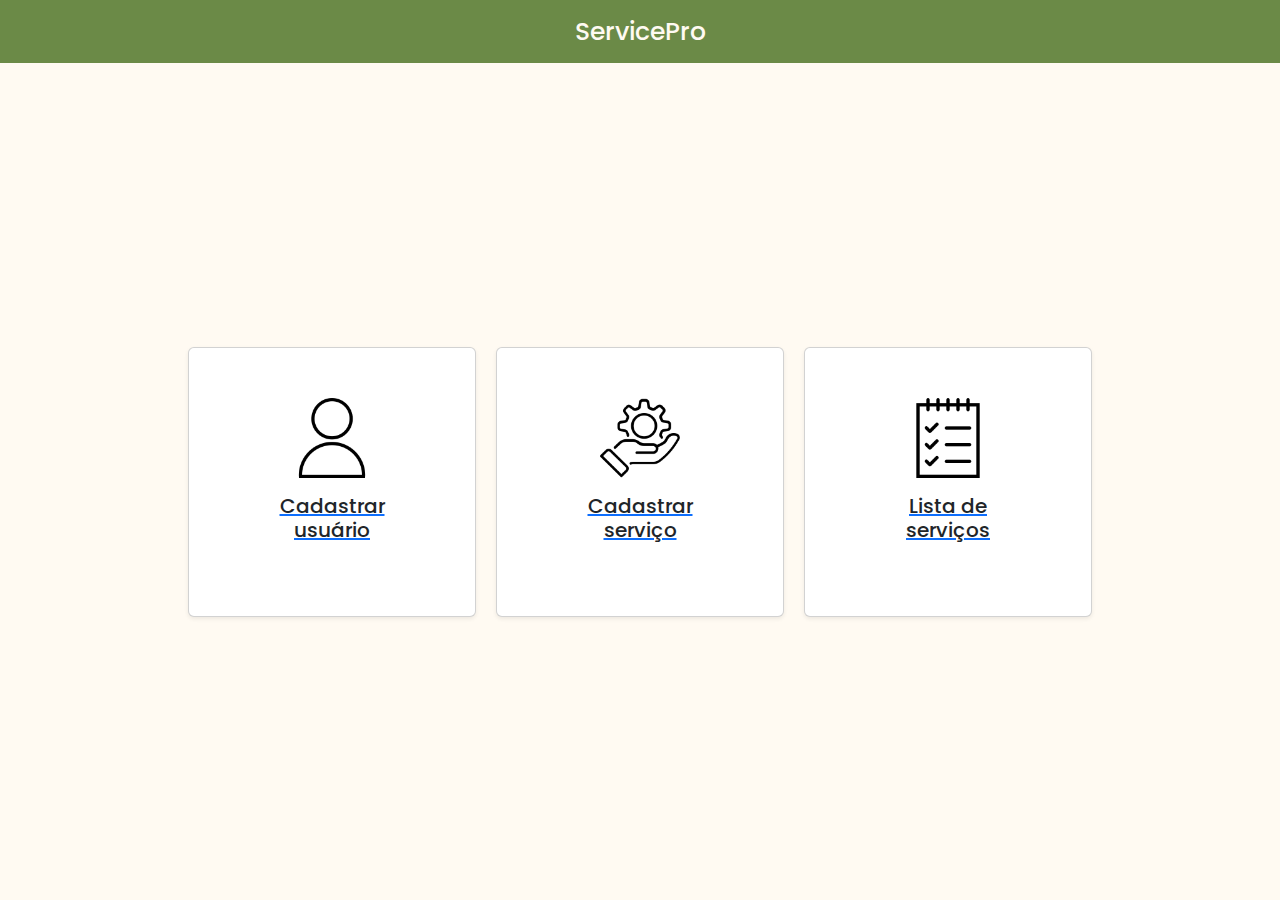
==== src/index.html @ 48aecaf5 "Arrumado home" ====
<!DOCTYPE html>
<html lang="en">
<head>
    <meta charset="UTF-8">
    <meta name="viewport" content="width=device-width, initial-scale=1.0">
    <title>Document</title>
    <link rel="stylesheet" href="style/style.css">

    <!-- Bootstrap -->
    <link href="https://cdn.jsdelivr.net/npm/bootstrap@5.3.3/dist/css/bootstrap.min.css" rel="stylesheet" integrity="sha384-QWTKZyjpPEjISv5WaRU9OFeRpok6YctnYmDr5pNlyT2bRjXh0JMhjY6hW+ALEwIH" crossorigin="anonymous">
    <script src="https://cdn.jsdelivr.net/npm/bootstrap@5.3.3/dist/js/bootstrap.bundle.min.js" integrity="sha384-YvpcrYf0tY3lHB60NNkmXc5s9fDVZLESaAA55NDzOxhy9GkcIdslK1eN7N6jIeHz" crossorigin="anonymous"></script>
    <script src="script.js"></script>

</head>
<body>
    <!-- <marquee>
        <h1 class="message">Loading...</h1>
    </marquee> -->
    <header class="navbar-color">
        <nav class="navbar-color">
            <div class="navbar-color div-nav" >
              <a class="tittle-nav" style="color: F6C915;" href="#">ServicePro</a>
            </div>
          </nav> 
    </header>

    <main>
        <div class="div-main">
            <a href="">
                <div class="card shadow-sm" style="width: 18rem;">
                    <img src="/src/images/user.webp" class="card-img color-card"  style="width: 5rem;" alt="...">
                    <div class="card-body">
                    <h5 class="card-title">Cadastrar usuário</h5>
                    </div>
                </div>
            </a>

            <a href="">
                <div class="card shadow-sm" style="width: 18rem;">
                    <img src="/src/images/servico.png" class="card-img"  style="width: 5rem;" alt="...">
                    <div class="card-body">
                    <h5 class="card-title color-card">Cadastrar serviço</h5>
                    </div>
                </div>
            </a>    

            <a href="">
                <div class="card shadow-sm" style="width: 18rem;">
                    <img src="/src/images/listar.png" class="card-img color-card"  style="width: 5rem;" alt="...">
                    <div class="card-body">
                    <h5 class="card-title">Lista de serviços</h5>
                    </div>
                </div>
            </a>
        </div>
    </main>
</body>
</html>
---- src/style/style.css ----
@import url('https://fonts.googleapis.com/css2?family=Poppins:ital,wght@0,100;0,200;0,300;0,400;0,500;0,600;0,700;0,800;0,900;1,100;1,200;1,300;1,400;1,500;1,600;1,700;1,800;1,900&display=swap');

* {
    background-color: #FFFAF2;
    font-family: "Poppins", sans-serif;
    font-weight: 500;
    font-style: normal;
}

.navbar-color {
    background-color: #6B8A47;
    width: 100wh;
    height: 7vh;
}

.tittle-nav {
    background-color: #6B8A47;
    color: #FFFAF2;
    text-decoration: none;
    font-size: 25px;
}

.div-nav {
   display: flex;
   align-items: center;
   justify-content: center;
   width: 100vw;
}

main {
    height: 93vh;
}

.div-main {
    height: 93vh;
    display: flex;
    align-items: center;
        gap: 20px;
    justify-content: center;
}

/* .option {
    background-color: #A7C584;
    color: white;
    text-decoration: none;
    height: 100px;
    width: 300px;
    border: none;
    font-size: 20px;
} */

.card {
    padding: 50px;
    align-items: center;
    text-align: center;
    background-color: #FFFAF2;
}

.card-body, .card-title, .card-img {
    background-color: #FFFFFF;
}
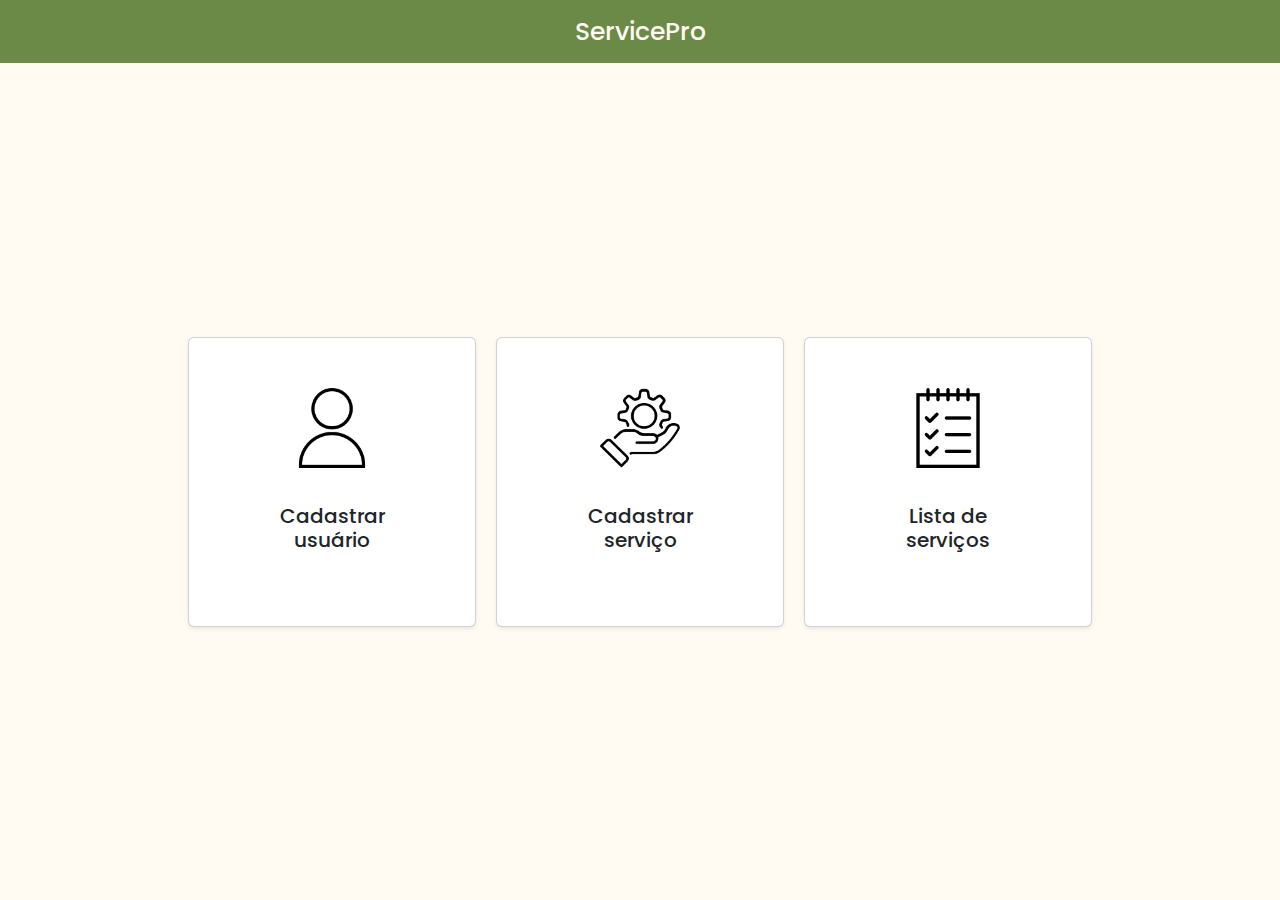
==== commit 2e5beb8e: "Arrumado tela home" ====
--- a/src/index.html
+++ b/src/index.html
@@ -26,7 +26,7 @@
 
     <main>
         <div class="div-main">
-            <a href="">
+            <a href="" style="text-decoration: none;">
                 <div class="card shadow-sm" style="width: 18rem;">
                     <img src="/src/images/user.webp" class="card-img color-card"  style="width: 5rem;" alt="...">
                     <div class="card-body">
@@ -35,7 +35,7 @@
                 </div>
             </a>
 
-            <a href="">
+            <a href="" style="text-decoration: none;">
                 <div class="card shadow-sm" style="width: 18rem;">
                     <img src="/src/images/servico.png" class="card-img"  style="width: 5rem;" alt="...">
                     <div class="card-body">
@@ -44,7 +44,7 @@
                 </div>
             </a>    
 
-            <a href="">
+            <a href="" style="text-decoration: none;">
                 <div class="card shadow-sm" style="width: 18rem;">
                     <img src="/src/images/listar.png" class="card-img color-card"  style="width: 5rem;" alt="...">
                     <div class="card-body">
--- a/src/style/style.css
+++ b/src/style/style.css
@@ -54,8 +54,10 @@
     align-items: center;
     text-align: center;
     background-color: #FFFAF2;
+    gap: 20px;
 }
 
 .card-body, .card-title, .card-img {
     background-color: #FFFFFF;
+    text-decoration: none;
 }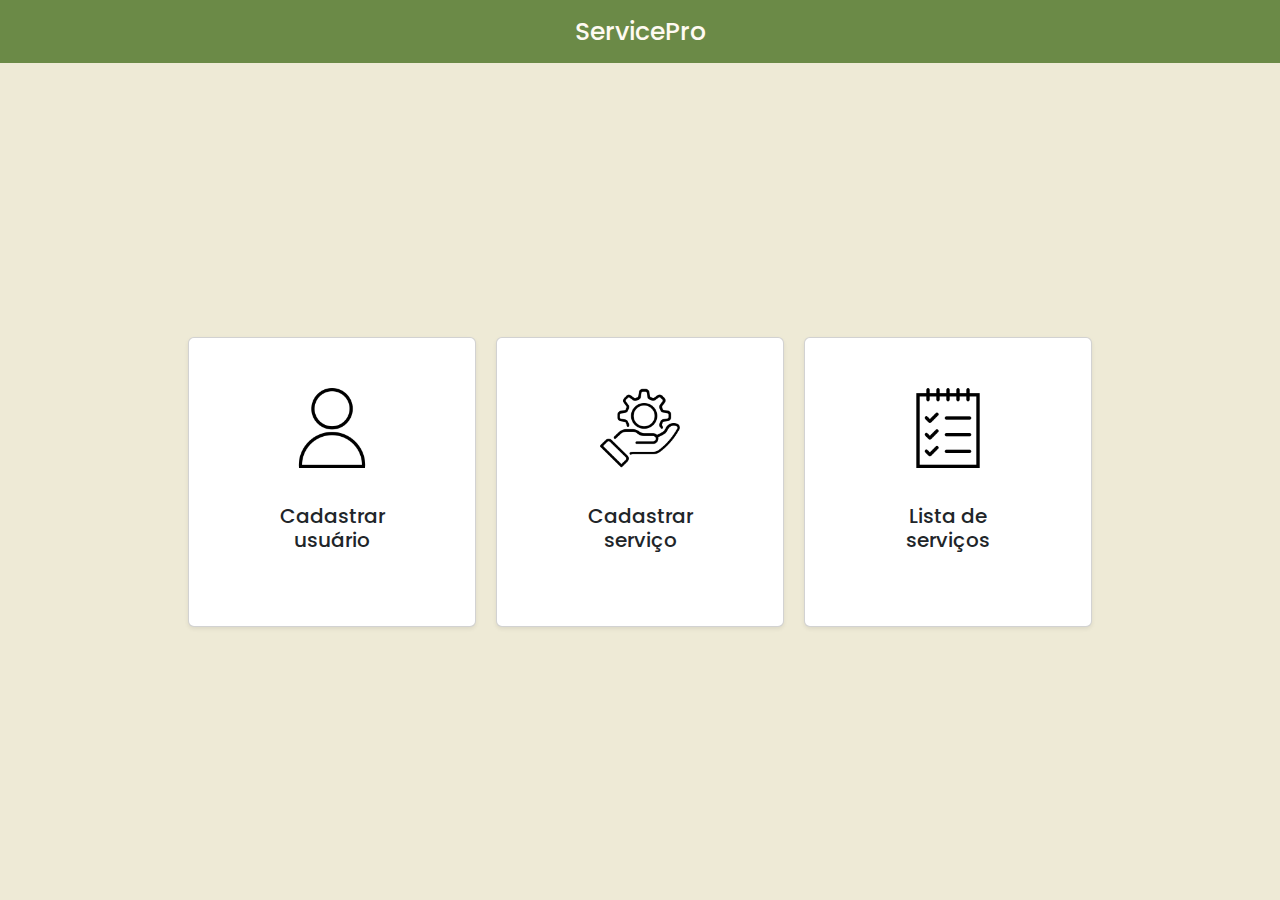
==== commit 8da899fd: "arrumado formulários" ====
--- a/src/index.html
+++ b/src/index.html
@@ -26,16 +26,16 @@
 
     <main>
         <div class="div-main">
-            <a href="" style="text-decoration: none;">
+            <a href="../src/views/register-user.html" style="text-decoration: none;">
                 <div class="card shadow-sm" style="width: 18rem;">
                     <img src="/src/images/user.webp" class="card-img color-card"  style="width: 5rem;" alt="...">
                     <div class="card-body">
                     <h5 class="card-title">Cadastrar usuário</h5>
                     </div>
                 </div>
-            </a>
+            </a> 
 
-            <a href="" style="text-decoration: none;">
+            <a href="../src/views/register-service.html" style="text-decoration: none;">
                 <div class="card shadow-sm" style="width: 18rem;">
                     <img src="/src/images/servico.png" class="card-img"  style="width: 5rem;" alt="...">
                     <div class="card-body">
@@ -44,7 +44,7 @@
                 </div>
             </a>    
 
-            <a href="" style="text-decoration: none;">
+            <a href="../src/views/service-list.html" style="text-decoration: none;">
                 <div class="card shadow-sm" style="width: 18rem;">
                     <img src="/src/images/listar.png" class="card-img color-card"  style="width: 5rem;" alt="...">
                     <div class="card-body">
--- a/src/style/style.css
+++ b/src/style/style.css
@@ -1,7 +1,7 @@
 @import url('https://fonts.googleapis.com/css2?family=Poppins:ital,wght@0,100;0,200;0,300;0,400;0,500;0,600;0,700;0,800;0,900;1,100;1,200;1,300;1,400;1,500;1,600;1,700;1,800;1,900&display=swap');
 
 * {
-    background-color: #FFFAF2;
+    background-color: #eeead6;
     font-family: "Poppins", sans-serif;
     font-weight: 500;
     font-style: normal;
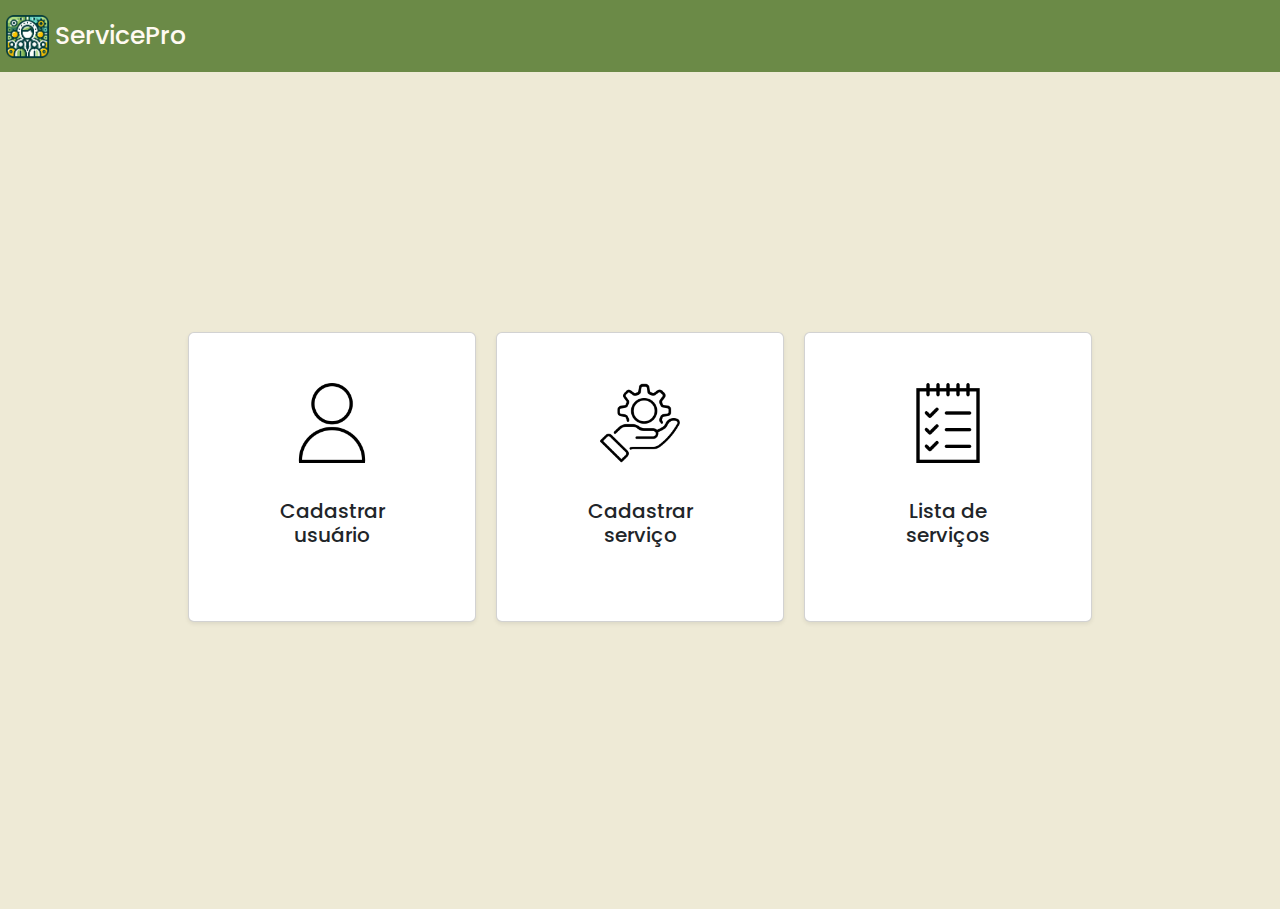
==== commit d1364f41: "css" ====
--- a/src/index.html
+++ b/src/index.html
@@ -19,12 +19,14 @@
     <header class="navbar-color">
         <nav class="navbar-color">
             <div class="navbar-color div-nav" >
+                <img src="/src/images/logo.png" alt="" class="logo">
               <a class="tittle-nav" style="color: F6C915;" href="#">ServicePro</a>
             </div>
           </nav> 
     </header>
 
     <main>
+        <!-- <h2></h2> -->
         <div class="div-main">
             <a href="../src/views/register-user.html" style="text-decoration: none;">
                 <div class="card shadow-sm" style="width: 18rem;">
--- a/src/style/style.css
+++ b/src/style/style.css
@@ -9,8 +9,6 @@
 
 .navbar-color {
     background-color: #6B8A47;
-    width: 100wh;
-    height: 7vh;
 }
 
 .tittle-nav {
@@ -23,8 +21,8 @@
 .div-nav {
    display: flex;
    align-items: center;
-   justify-content: center;
-   width: 100vw;
+   width: 100vw; 
+   height: 8vh;
 }
 
 main {
@@ -32,7 +30,7 @@
 }
 
 .div-main {
-    height: 93vh;
+    height: 90vh;
     display: flex;
     align-items: center;
         gap: 20px;
@@ -60,4 +58,10 @@
 .card-body, .card-title, .card-img {
     background-color: #FFFFFF;
     text-decoration: none;
+}
+
+.logo {
+    width: 55px;
+    background-color: transparent;
+    /* margin: 8px; */
 }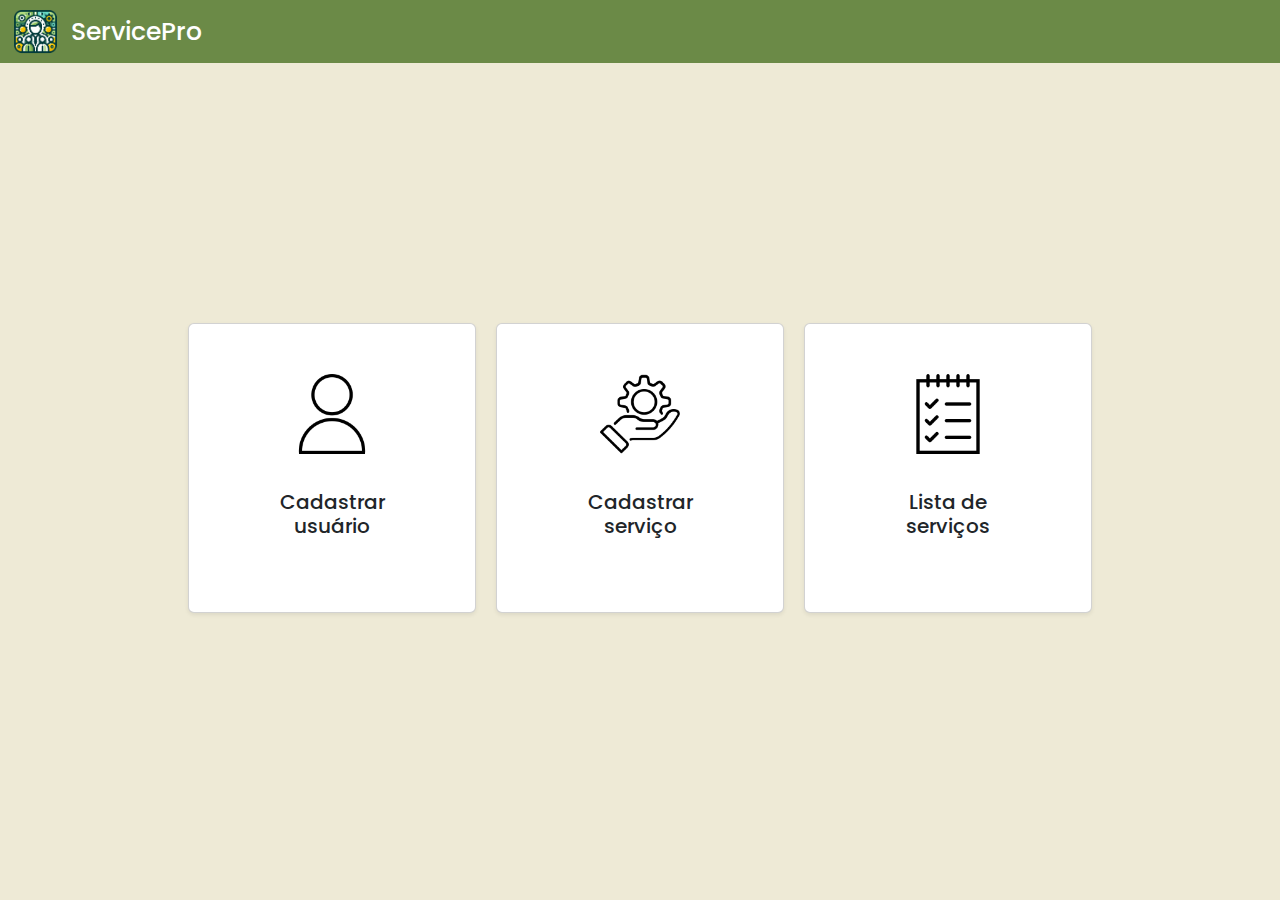
==== commit 0a4a3d12: "Arrumado lista de serviços" ====
--- a/src/index.html
+++ b/src/index.html
@@ -20,7 +20,7 @@
         <nav class="navbar-color">
             <div class="navbar-color div-nav" >
                 <img src="/src/images/logo.png" alt="" class="logo">
-              <a class="tittle-nav" style="color: F6C915;" href="#">ServicePro</a>
+              <a class="tittle-nav" style="color: #ffffff;" href="#">ServicePro</a>
             </div>
           </nav> 
     </header>
--- a/src/style/style.css
+++ b/src/style/style.css
@@ -9,6 +9,7 @@
 
 .navbar-color {
     background-color: #6B8A47;
+    height: 7vh;
 }
 
 .tittle-nav {
@@ -21,31 +22,23 @@
 .div-nav {
    display: flex;
    align-items: center;
-   width: 100vw; 
-   height: 8vh;
+   width: 100%; 
+   /* height: 8vh; */
 }
 
 main {
-    height: 93vh;
+    height: 100%;
 }
+
 
 .div-main {
     height: 90vh;
     display: flex;
     align-items: center;
-        gap: 20px;
+    gap: 20px;
     justify-content: center;
+    flex-wrap: wrap;
 }
-
-/* .option {
-    background-color: #A7C584;
-    color: white;
-    text-decoration: none;
-    height: 100px;
-    width: 300px;
-    border: none;
-    font-size: 20px;
-} */
 
 .card {
     padding: 50px;
@@ -63,5 +56,7 @@
 .logo {
     width: 55px;
     background-color: transparent;
-    /* margin: 8px; */
+    margin-left: 8px;
+    margin-right: 8px;
+
 }